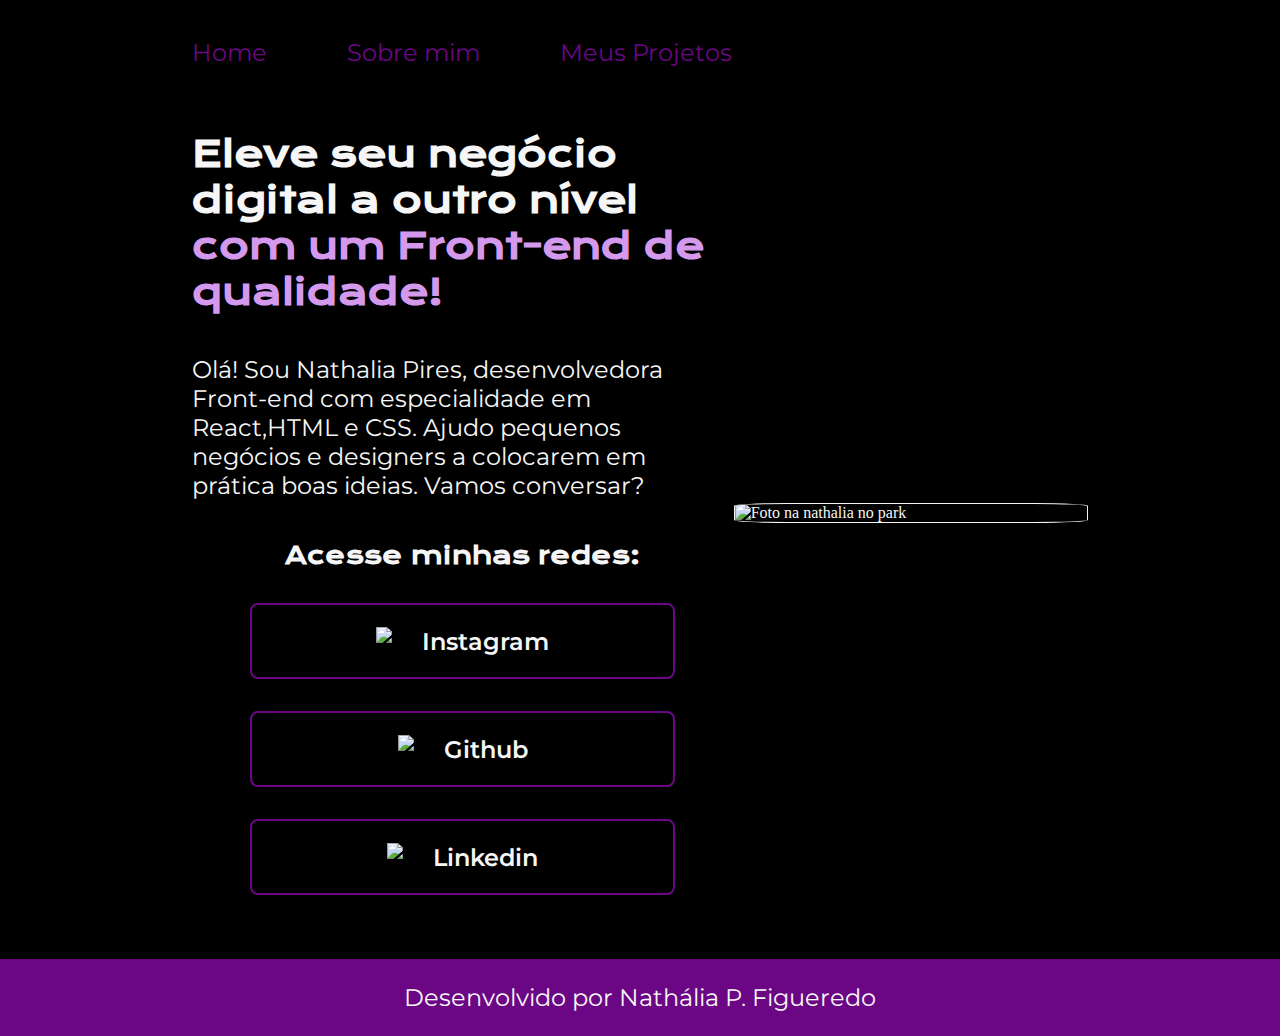
==== index.html @ 73b7deb9 "Nathália Figueredo" ====
<!DOCTYPE html>
<html lang="pr-br">
<head>
    <meta charset="UTF-8">
    <meta http-equiv="X-UA-Compatible" content="IE=edge">
    <meta name="viewport" content="width=device-width, initial-scale=1.0">
    <title>Portifolio</title>
    <link rel="stylesheet" href="./styles/style.css">
</head>
<body>
    <header class="cabecalho"> 
        <nav class="cabecalho__menu"> 
            <a class="cabecalho__menu__link" href="index.html">Home</a>
            <a class="cabecalho__menu__link" href="about.html">Sobre mim</a>
            <a class="cabecalho__menu__link" href="myprojects.html">Meus Projetos</a>
        </nav>
    </header>
    <main class="apresentacao"> 
        <section class="apresentacao__conteudo">
            <h1 class="apresentacao__conteudo__titulo"> Eleve seu negócio digital a outro nível <strong class="titulo-destaque">com um Front-end de qualidade!</strong></h1>
            <p class="apresentacao__conteudo__texto">Olá! Sou Nathalia Pires, desenvolvedora Front-end com especialidade em React,HTML e CSS. Ajudo pequenos negócios e designers a colocarem em prática boas ideias. Vamos conversar?</p>
            <div class="apresentacao__links">
                <h2 class="apresentacao__links__subtitulo"> Acesse minhas redes: </h2>
                <a class="apresentacao__links__link" href="https://www.instagram.com/nati_pires_fig/"> 
                    <img class="apresentacao__links__link__img" src="./assets/instagram.png">
                    Instagram 
                </a>
                <a class="apresentacao__links__link"  href="https://github.com/Nathaliafigueredo"> 
                    <img class="apresentacao__links__link__img" src="./assets/github (1).png">
                    Github 
                </a>
                <a class="apresentacao__links__link" href="https://www.linkedin.com/in/nath%C3%A1lia-pires-872a99224/"> 
                    <img class="apresentacao__links__link__img" src="./assets/linkedin.png">
                    Linkedin
                 </a>
            </div>

        </section>
        <img class="apresentacao__imagem" src="./assets/1.PNG" alt="Foto na nathalia no park">
    </main>
    <footer class="rodape">
        <p> Desenvolvido por Nathália P. Figueredo</p>    
    </footer>
</body>
</html>
---- styles/style.css ----
@import url('https://fonts.googleapis.com/css2?family=Krona+One&family=Montserrat:wght@400;600&display=swap');

:root{
    --cor-primaria: #000000;
    --cor-secundaria: #F6F6F6;
    --cor-terciaria: #6b0785;
    --cor-quarternaria: rgb(212, 153, 237);

    --font-primaria:'Krona One', sans-serif;
    --font-secundaria:  'Montserrat', sans-serif;

}

*{
    margin: 0;
    padding: 0;
}

body {
    /* height: 100vh; */
    box-sizing: border-box;
    background-color:var(--cor-primaria);
    color: var(--cor-secundaria);
}

.cabecalho{
    padding: 3% 0% 0% 15%
}

.cabecalho__menu{
    display: flex;
    gap: 80px;
}
.cabecalho__menu__link{
    font-family: var(--font-secundaria);
    font-size: 24px;
    font-weight: 600px;
    color: var(--cor-terciaria);
    text-decoration: none;
}

.cabecalho__menu__link:hover{
    font-size: 26px;
}


.apresentacao{
    padding: 5% 15%;
    display: flex;
    align-items: center;
    justify-content: space-between;
}

.apresentacao__conteudo{
    width: 615px;
    display: flex;
    flex-direction: column;
    gap: 40px;
}

.apresentacao__conteudo__titulo{
    font-size: 36px;
    font-family: var(--font-primaria);
}

.titulo-destaque {
    color: var(--cor-quarternaria);

}

.apresentacao__conteudo__texto{
    font-size: 24px;
    font-family: var(--font-secundaria);
}

.apresentacao__links{
    display: flex;
    flex-direction: column;
    align-items: center;
    gap: 32px;
}

.apresentacao__links__subtitulo{
    font-family:var(--font-primaria);
    font-weight: 400px;
    font-size: 24px;
}
.apresentacao__links__link{
    /* background-color: #6b0785; */
    display: flex;
    justify-content: center;
    gap: 16px;
    border: 2px solid var(--cor-terciaria);
    width: 378px;
    text-align: center; 
    border-radius: 8px;
    text-decoration: none;
    font-size: 24px;
    font-weight: 600;
    padding: 21.5px;
    color: var(--cor-secundaria);
    font-family: var(--font-secundaria);
}

.apresentacao__links__link__img{
    width: 30px;
}

.apresentacao__links__link:hover{
    background-color: var(--cor-terciaria);
    padding: 3%
}

.apresentacao__imagem{
    width: 400px;
    border-radius: 15%;
    border: 1px solid var(--cor-secundaria);
}

.rodape{
    padding: 24px;
    color:var(--cor-secundaria);
    background-color: var(--cor-terciaria);
    text-align: center;
    font-family: var(--font-secundaria);
    font-size: 24px;
    font-weight: 400px;
    }
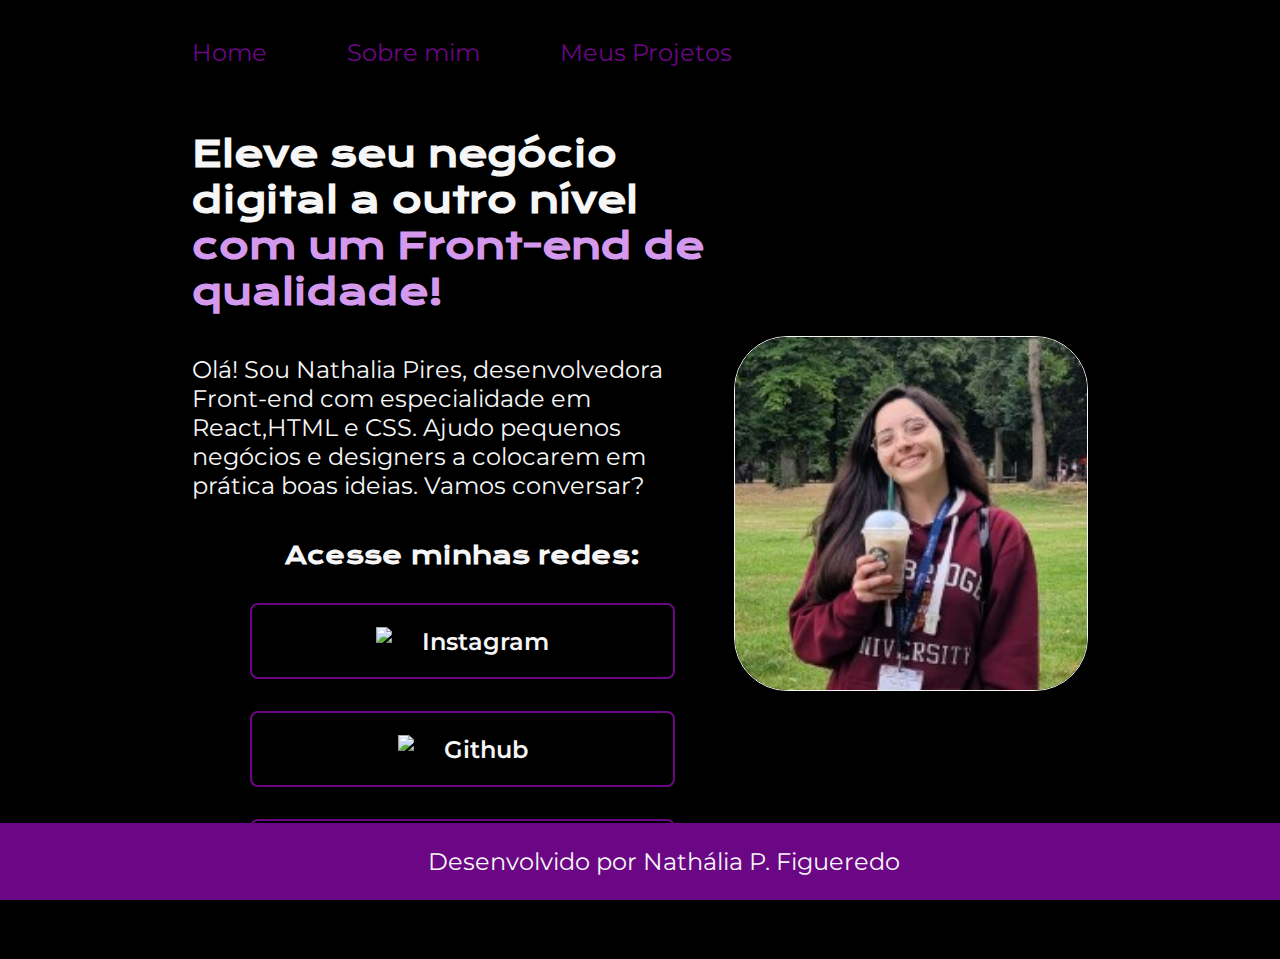
==== commit 7ec79809: "github.png" ====
--- a/index.html
+++ b/index.html
@@ -26,7 +26,7 @@
                     Instagram 
                 </a>
                 <a class="apresentacao__links__link"  href="https://github.com/Nathaliafigueredo"> 
-                    <img class="apresentacao__links__link__img" src="./assets/github (1).png">
+                    <img class="apresentacao__links__link__img" src="./assets/github.png">
                     Github 
                 </a>
                 <a class="apresentacao__links__link" href="https://www.linkedin.com/in/nath%C3%A1lia-pires-872a99224/"> 
--- a/styles/style.css
+++ b/styles/style.css
@@ -118,6 +118,10 @@
 }
 
 .rodape{
+    position: fixed;
+    bottom: 0;
+    left: 0;
+    width: 100%;
     padding: 24px;
     color:var(--cor-secundaria);
     background-color: var(--cor-terciaria);
